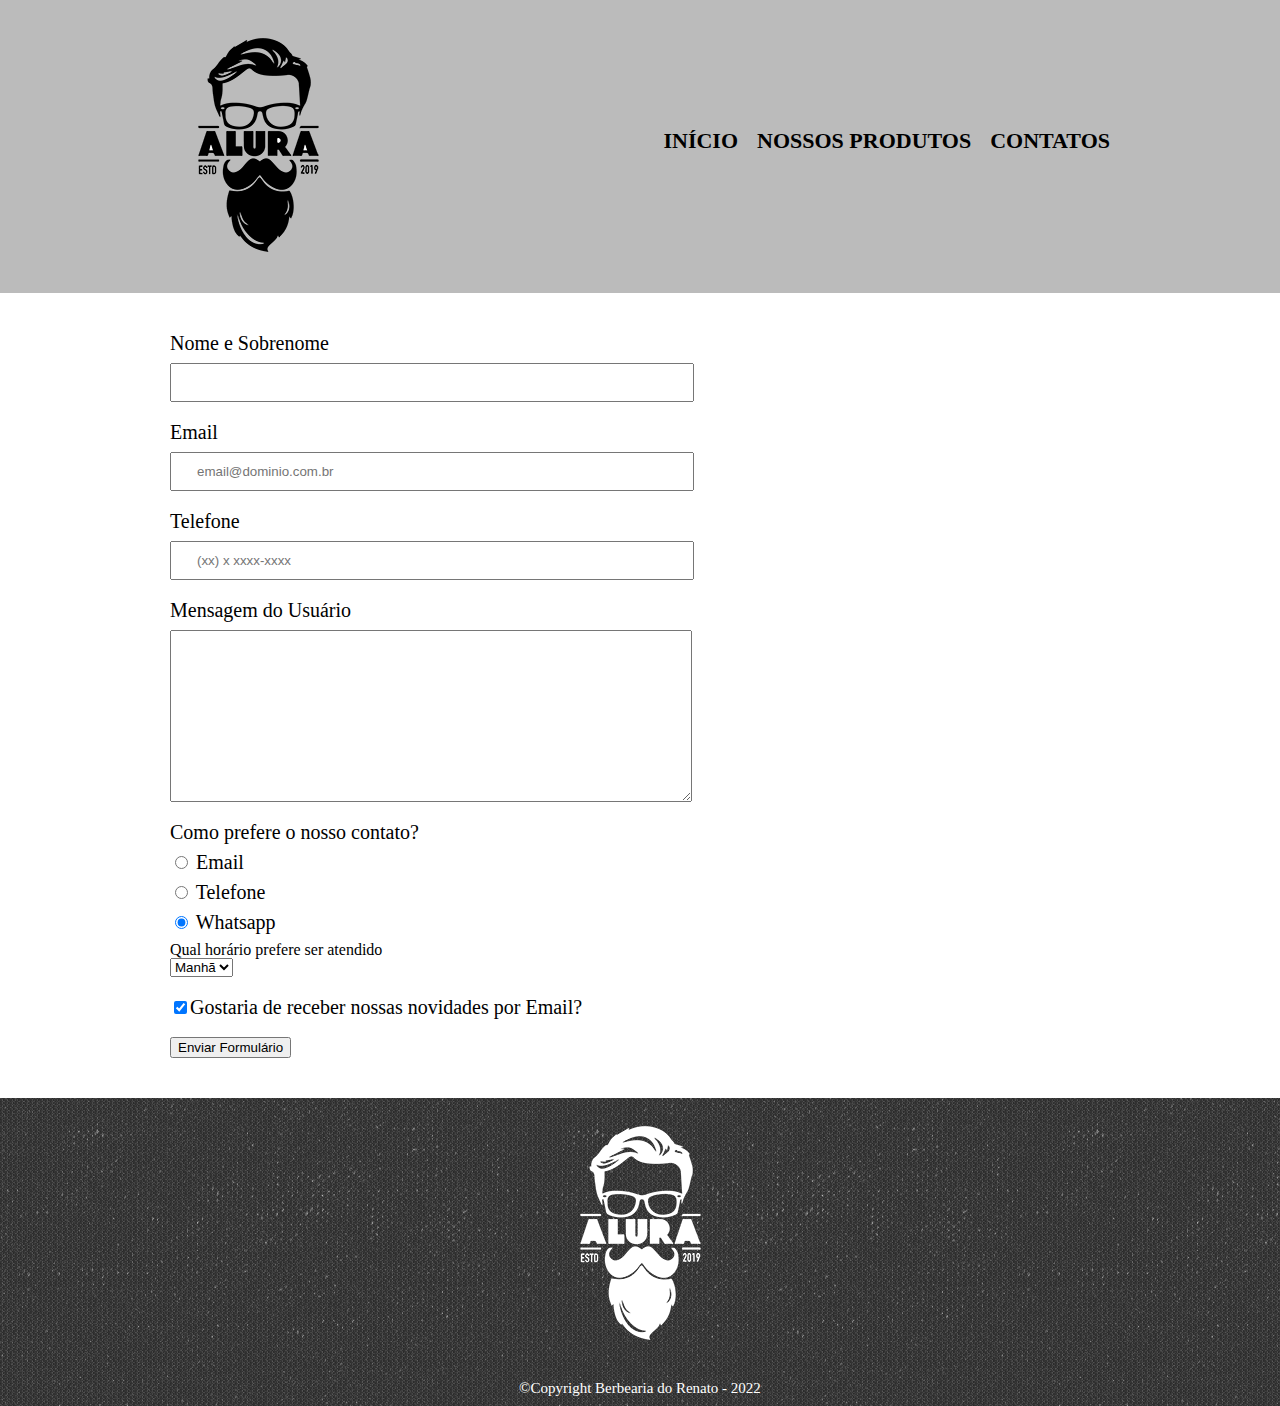
==== contato.html @ 93ca2ccf "fazendo a página de contato" ====
<!DOCTYPE html>
<html>

<head>
    <meta charset="UTF-8">
    <title>Produtos da Barbearia</title>
    <link rel="stylesheet" href="reset.css">
    <link rel="stylesheet" href="style.css">
</head>

<body>
    <header>
        <div class="caixaCentral">
            <h1><img src="Imagens/logo.png" alt="logo da barbearia do renato"></h1>

            <nav> <!--tag de navegação-->
                <ul>
                    <li><a href="index.html">Início</a></li>
                    <li><a href="produtos.html">Nossos Produtos</a></li>
                    <li><a href="contato.html">Contatos</a></li>
                </ul>
            </nav>
        </div>
    </header>

    <main>
        <form>
            <!--label(etiqueta) for="" recebe o id do seu input, assim definindo o que deve ser digitado nesse input-->
            <label for="nomesobrenome">Nome e Sobrenome</label>
            <input Class="input-padrao" type="text" id="nomesobrenome" required> <!--input que recebe textos-->

            <label for="email">Email</label>
            <input Class="input-padrao" type="email" id="email" required placeholder="email@dominio.com.br">
            <!--placeholder é utilizado para exemplificar como deve ser preenchido o input-->
            <!--required: defique que o campo é obrigatório a ser preechido-->

            <label for="telefone">Telefone</label>
            <input Class="input-padrao" type="tel" id="telefone" required placeholder="(xx) x xxxx-xxxx">

            <label for="mensagem">Mensagem do Usuário</label>
            <!--caixa de texto que recebe texto grande-->
            <textarea Class="input-padrao" id="mensagem" cols="65" rows="10" required></textarea>

            <fieldset><!--fieldset é usado para colocar em um grupo de tag/elementos que compôe um mesmo assunto-->
                <legend>Como prefere o nosso contato?</legend><!--legend é usando para definir o títilo dentro do fieldset-->
                <!--
                <label for="radio-email">Email</label>
                <input type="radio" name="contato" value="email" id="radio-email">
                bolinha para escolher entre opções
                com a propriedade name os inputs se tornam do mesmo grupo, assim permitindo que apenas 1 seja marcado
                -->

                <label for="radio-email">
                    <input type="radio" name="contato" value="email" id="radio-email"> Email
                </label>
                                
                <label for="radio-telefone">
                    <input type="radio" name="contato" id="radio-telefone"> Telefone
                </label>
                
                <label for="radio-whatsapp">
                    <input type="radio" name="contato" id="radio-whatsapp" checked> Whatsapp
                </label>
            </fieldset>

            <div>
                <p>Qual horário prefere ser atendido</p>
                <select>
                    <option>Manhã</option>
                    <option>Tarde</option>
                    <option>Noite<option>
                </select>
            </div>

            <!--colocando um input dentro de um label, não é necessário ficar atribuindo IDs para que os dois se relacione-->
            <label Class="checkbox">
                <input type="checkbox" checked>Gostaria de receber nossas novidades por Email?
            </label>
            
            <!--realiza o envio dos dados do formulário-->
            <input type="submit" value="Enviar Formulário">
        </form>
    </main>
    <footer>
        <img src="Imagens/logo-branco.png" alt="logo da barbearia do renato versão branca">
        <p class="copyright">&copy;Copyright Berbearia do Renato - 2022</p>
    </footer>
</body>

</html>
---- style.css ----
body {
    background-color: white;
}

header {
    background: #BBBBBB;
    padding: 20px 0px;
}

.caixaCentral {
    position: relative;
    width: 940px;
    margin: 0 auto;
} 

nav {
    position: absolute;
    top: 110px;
    right: 0;
}

nav li{
    display: inline;
    margin: 0 0 0 15px;
}

nav a {
    text-transform: uppercase; /*alterar textos para maiúsculo*/
    color: #000000;
    font-weight: bold;
    font-size: 22px;
    text-decoration: none; /*retira sublinhado do texto e qualquer decoração*/
}

/*adiciona uma ação com o evento de passar o mouse por cima do item*/
nav a:hover {
    color: yellow;
    text-decoration: underline;
}

.produtos {
    position: relative;
    width: 940px;
    margin: 0 auto;
    padding: 20px 0;
}

.produtos li {
    display: inline-block; /*coloca cada li(list item) da lista na mesma linha, além de criar um bloco para cada um*/
    text-align: center;
    width: 30%; /*distribui a distância entre cada bloco em 30%*/
    vertical-align: top;
    margin: 0 1.5%;
    padding: 30px 20px;
    box-sizing: border-box; /*coloca as propriedades dentro de uma caixa*/

    /* forma mais completa
    border-width: 2px;
    border-color: black;
    border-style: dashed;
    */
    border: 2px dashed black;
    border-radius: 10px 10px 50px 50px;

} 

/*ação quando passar o mouse por cima*/
.produtos li:hover {
    border-color: #ff2626;
}
/*ação quando clicar no item*/
.produtos li:active {
    border-color: green;
}

/*ação quando passar o mouse por cima, irá alterar o tamanho do texto h2*/
.produtos li:hover h2 {
    font-size: 34px;
}

/*altera as propriedades dos textos dentro de produto em h2*/
.produtos h2 {
    font-size: 28px;
    font-weight: bolder;
}

.produto-preco {
    font-size: 22px;
    font-weight: bold;
}

.produto-descricao {
    font-size: 18px;
    margin-top: 10px;
}

footer {
    text-align: center;
    background: url(Imagens/bg.png);
    padding: 10px 0px;
}
.copyright {
    color: white;
    font-size: 15px;
    margin: 20px 0px 0px;
}

main {
    width: 940px; 
    margin: 0 auto;
}

form  {
    margin: 40px 0;
}

form label, form legend {
    display: block; /*quebra os labels dentro do form em blocos*/
    font-size: 20px;
    margin: 0 0 10px;
}

.input-padrao {
    display: block; /*quebra os inputs dentro do form em blocos*/
    margin: 0 0 20px;
    padding: 10px 25px; /*aumenta o espaçamento interno dos inputs, consequentemente aumenta o tamanho dos inputs*/
    width: 50%;
}

.checkbox {
    margin: 20px 0; 
}
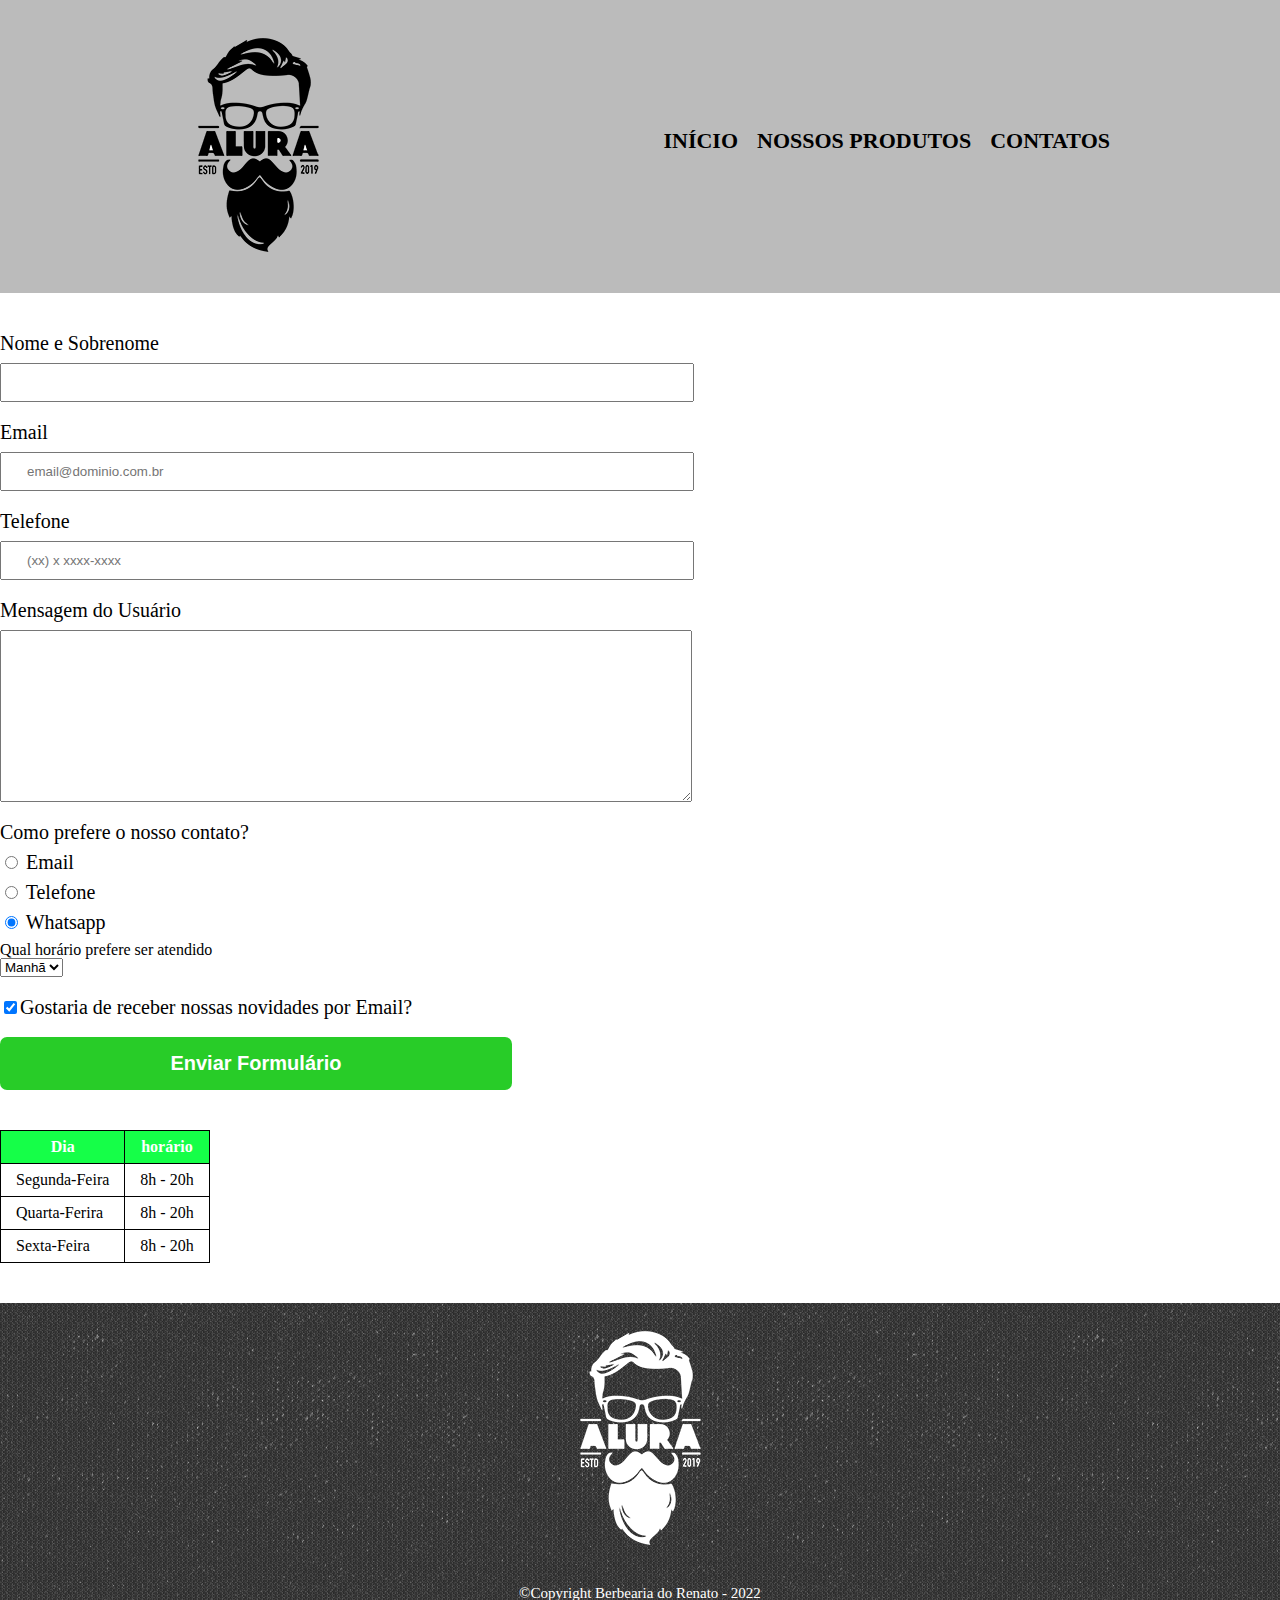
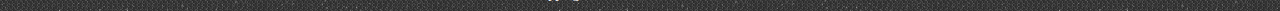
==== commit 7a107260: "novos comandos de CSS e tags de HTML" ====
--- a/contato.html
+++ b/contato.html
@@ -42,7 +42,8 @@
             <textarea Class="input-padrao" id="mensagem" cols="65" rows="10" required></textarea>
 
             <fieldset><!--fieldset é usado para colocar em um grupo de tag/elementos que compôe um mesmo assunto-->
-                <legend>Como prefere o nosso contato?</legend><!--legend é usando para definir o títilo dentro do fieldset-->
+                <legend>Como prefere o nosso contato?</legend>
+                <!--legend é usando para definir o títilo dentro do fieldset-->
                 <!--
                 <label for="radio-email">Email</label>
                 <input type="radio" name="contato" value="email" id="radio-email">
@@ -53,11 +54,11 @@
                 <label for="radio-email">
                     <input type="radio" name="contato" value="email" id="radio-email"> Email
                 </label>
-                                
+
                 <label for="radio-telefone">
                     <input type="radio" name="contato" id="radio-telefone"> Telefone
                 </label>
-                
+
                 <label for="radio-whatsapp">
                     <input type="radio" name="contato" id="radio-whatsapp" checked> Whatsapp
                 </label>
@@ -68,7 +69,8 @@
                 <select>
                     <option>Manhã</option>
                     <option>Tarde</option>
-                    <option>Noite<option>
+                    <option>Noite
+                    <option>
                 </select>
             </div>
 
@@ -76,10 +78,33 @@
             <label Class="checkbox">
                 <input type="checkbox" checked>Gostaria de receber nossas novidades por Email?
             </label>
-            
+
             <!--realiza o envio dos dados do formulário-->
-            <input type="submit" value="Enviar Formulário">
+            <input type="submit" value="Enviar Formulário" class="enviar">
         </form>
+
+        <table>
+            <thead><!--cabeçalho para tabelas-->
+                <tr> <!--representa item do cabeçalho-->
+                    <th>Dia</th> <!--representa o item do cabeçalho-->
+                    <th>horário</th>
+                </tr>
+            </thead>
+            <tbody><!--corpo da labela-->
+                <tr><!--representa a linha da tabela-->
+                    <td>Segunda-Feira</td>
+                    <td>8h - 20h</td>
+                </tr>
+                <tr>
+                    <td>Quarta-Ferira</td>
+                    <td>8h - 20h</td>
+                </tr>
+                <tr>
+                    <td>Sexta-Feira</td>
+                    <td>8h - 20h</td>
+                </tr>
+            </tbody>
+        </table>
     </main>
     <footer>
         <img src="Imagens/logo-branco.png" alt="logo da barbearia do renato versão branca">
--- a/style.css
+++ b/style.css
@@ -1,5 +1,6 @@
 body {
-    background-color: white;
+    /*background-color: white;*/
+    font-family: 'Montagu Slab', serif; /*utilizando a fonte importada da web*/
 }
 
 header {
@@ -39,10 +40,10 @@
 }
 
 .produtos {
-    position: relative;
+    /*position: relative;*/
     width: 940px;
     margin: 0 auto;
-    padding: 20px 0;
+    padding: 50px 0;
 }
 
 .produtos li {
@@ -84,13 +85,14 @@
     font-weight: bolder;
 }
 
+.produto-descricao {
+    font-size: 18px;
+    /*margin-top: 10px;*/
+}
+
 .produto-preco {
     font-size: 22px;
     font-weight: bold;
-}
-
-.produto-descricao {
-    font-size: 18px;
     margin-top: 10px;
 }
 
@@ -103,11 +105,6 @@
     color: white;
     font-size: 15px;
     margin: 20px 0px 0px;
-}
-
-main {
-    width: 940px; 
-    margin: 0 auto;
 }
 
 form  {
@@ -129,4 +126,226 @@
 
 .checkbox {
     margin: 20px 0; 
-}+}
+
+.enviar {
+    width: 40%;
+    padding: 15px 0px;
+    background: rgb(40, 204, 40);
+    font-weight: bold;
+    color: white;
+    font-size: 20px;
+    border: none;
+    border-radius: 07px;
+    /*transition: 1s background; realiza uma transição de troca de cor no background do botão*/
+    cursor: pointer; /*indica que o item é clicável, muda o mouse para o icone de click(mãozinha)*/
+    transition: 1s all;
+}
+
+/*quando o mouse passar por cima do botão, seu background será alterado para um verde mais escuro*/
+.enviar:hover {
+    background-color: rgb(17, 138, 17);
+    transform: scale(1.05); /*aumenta a escala do elemento em 5%*/
+    /*transform: scale(1.05), rotate(20deg); aumenta o tamanho do elemento, além de gira-lo*/
+}
+
+table {
+    margin: 20px 0px 40px;
+}
+
+thead { 
+    background: rgb(21, 255, 72);
+    color: white;
+    font-weight: bold;
+}
+
+td, th {
+    border: 1px solid black; /*adiciona uma borda em todos os itens da tabela*/
+    padding: 8px 15px;
+}
+
+.banner {
+    width: 100%;
+}
+
+.titulo-principal {
+    text-align: center;
+    font-size: 2em; /*medidas em (em) são 2x maiores que o tamanho base em px*/
+    margin: 0 0 1em;
+    clear: left; /*limpa o float à esquerda*/
+}
+
+.principal {
+    padding: 3em 0;
+    background: #fefefe;
+    width: 940px; 
+    margin: 0 auto;
+}
+
+.principal p {
+    margin: 0 0 1em;
+   
+}
+
+.principal strong {
+    font-weight: bold;
+}
+
+.principal em {
+    font-style: italic;
+}
+
+.utensilios {
+    width: 120px;
+    float: left; /*destaca o elemento, onde outros elementos ficaram ao seu lago*/
+    margin: 0px 20px 20px 0px;
+}
+
+.mapa {
+    /*text-align: center;*/
+    padding: 3em 0;   
+    background: linear-gradient(rgb(255, 255, 255), gray);
+
+    /*
+    background: linear-gradient(25deg, red 50%, blue, yellow, orange, purple);
+    propriedade completa do gradiente linear ou radius
+    */
+}
+
+.mapa-conteudo {
+    width: 940px; 
+    margin: 0 auto;
+}
+
+.mapa p{
+    margin: 0 0 2em;
+    text-align: center;
+}
+
+/*adiciona um carecte em css antes do começo do texto (esse caractere não é selecionável na página)*/
+.titulo-principal::before {
+    content: "[ ";k
+}
+
+/*adiciona um carecte em css depois do final do texto (esse caractere não é selecionável na página)*/
+.titulo-principal::after {
+    content: " ]";
+}
+
+.beneficios {
+    padding: 3em 0;
+    background: gray;
+    /*
+    inset adiciona uma sombra interna ao elemento
+    box-shadow: inset 0 0 30px red;
+    */
+}
+
+.conteudo-beneficios {
+    width: 640px;
+    margin: 0 auto;
+}
+
+.lista-beneficios {
+    width: 40%;
+    display: inline-block;
+    vertical-align: top;
+}
+
+.itens {
+    line-height: 1.5; /*cria espaçamento entre os textos*/
+}
+
+.itens:first-child {
+    font-weight: bold;
+}
+
+.itens:before {
+    content: "▷ ";
+}
+/*
+nth-child(2n) = adiciona propriedades a todos os elementos de número par da lista
+.itens:nth-child(2n) {
+    font-weight: bold;
+}
+
+last-child = adiciona propriedades ao último elemento da lista
+.itens:last-child {
+    font-weight: bold;
+}
+*/
+
+/*first-child = adiciona propriedades ao primeiro elemento da lista*/
+
+
+
+.imagem-beneficios {
+    width: 60%;
+    transition: 400ms;
+    opacity: 100%;
+    box-shadow: 8px 8px 10px rgba(0, 0, 0, 0.705);
+    /*
+    é possível colocar mais de uma sombra em um mesmo elemento
+    box-shadow: 10px 10px 30px 20px rgba(17, 138, 17, 0.6), -10px -10px #ff2626;
+    */
+}
+
+/*quando passar o mouse por cima, a opacidade do elemento será reduzida para 70%*/
+.imagem-beneficios:hover {
+    opacity: 70%;
+}
+
+.video {
+    width: 560px;
+    margin: 2em auto;
+}
+
+@media screen and (max-width: 480px){
+    .caixaCentral, .principal, .conteudo-beneficios, .mapa-conteudo, .video {
+        width: auto;
+    }
+    h1 {
+        text-align: center;
+    }
+
+    nav {
+        position: static;
+    }
+
+    .lista-beneficios, imagem-beneficios {
+        width: 100%
+    }
+}
+
+/*
+-- > identifica o filho direto da tag main --
+main > p {
+    background-color: yellowgreen;
+}
+
+-- + identifica o próximo irmão, ou seja, o próximo elemento que está abaixo de da tag img --
+img + p {
+    background-color: green;
+}
+
+-- ~ aplica efeito em todos os seletores que estão após da tag img --
+img ~ p {
+    background-color: red;
+}
+
+-- seleção a partir da exclusão de caso, aplica efeitos em quem não tiver a missao como id --
+.principal p:not(#missao) {
+    background-color: aqua;
+}
+
+-- a função calc() realiza cálculos dentro de propriedades do css --
+.utensilios {
+    width: calc((40% (10 * 2))/12);
+}
+*/
+
+/*
+media queries: adicionam certo estilo na página de acordo com a condição entre ()
+nesse caso: para laguras máximas de 480px
+*/
+
